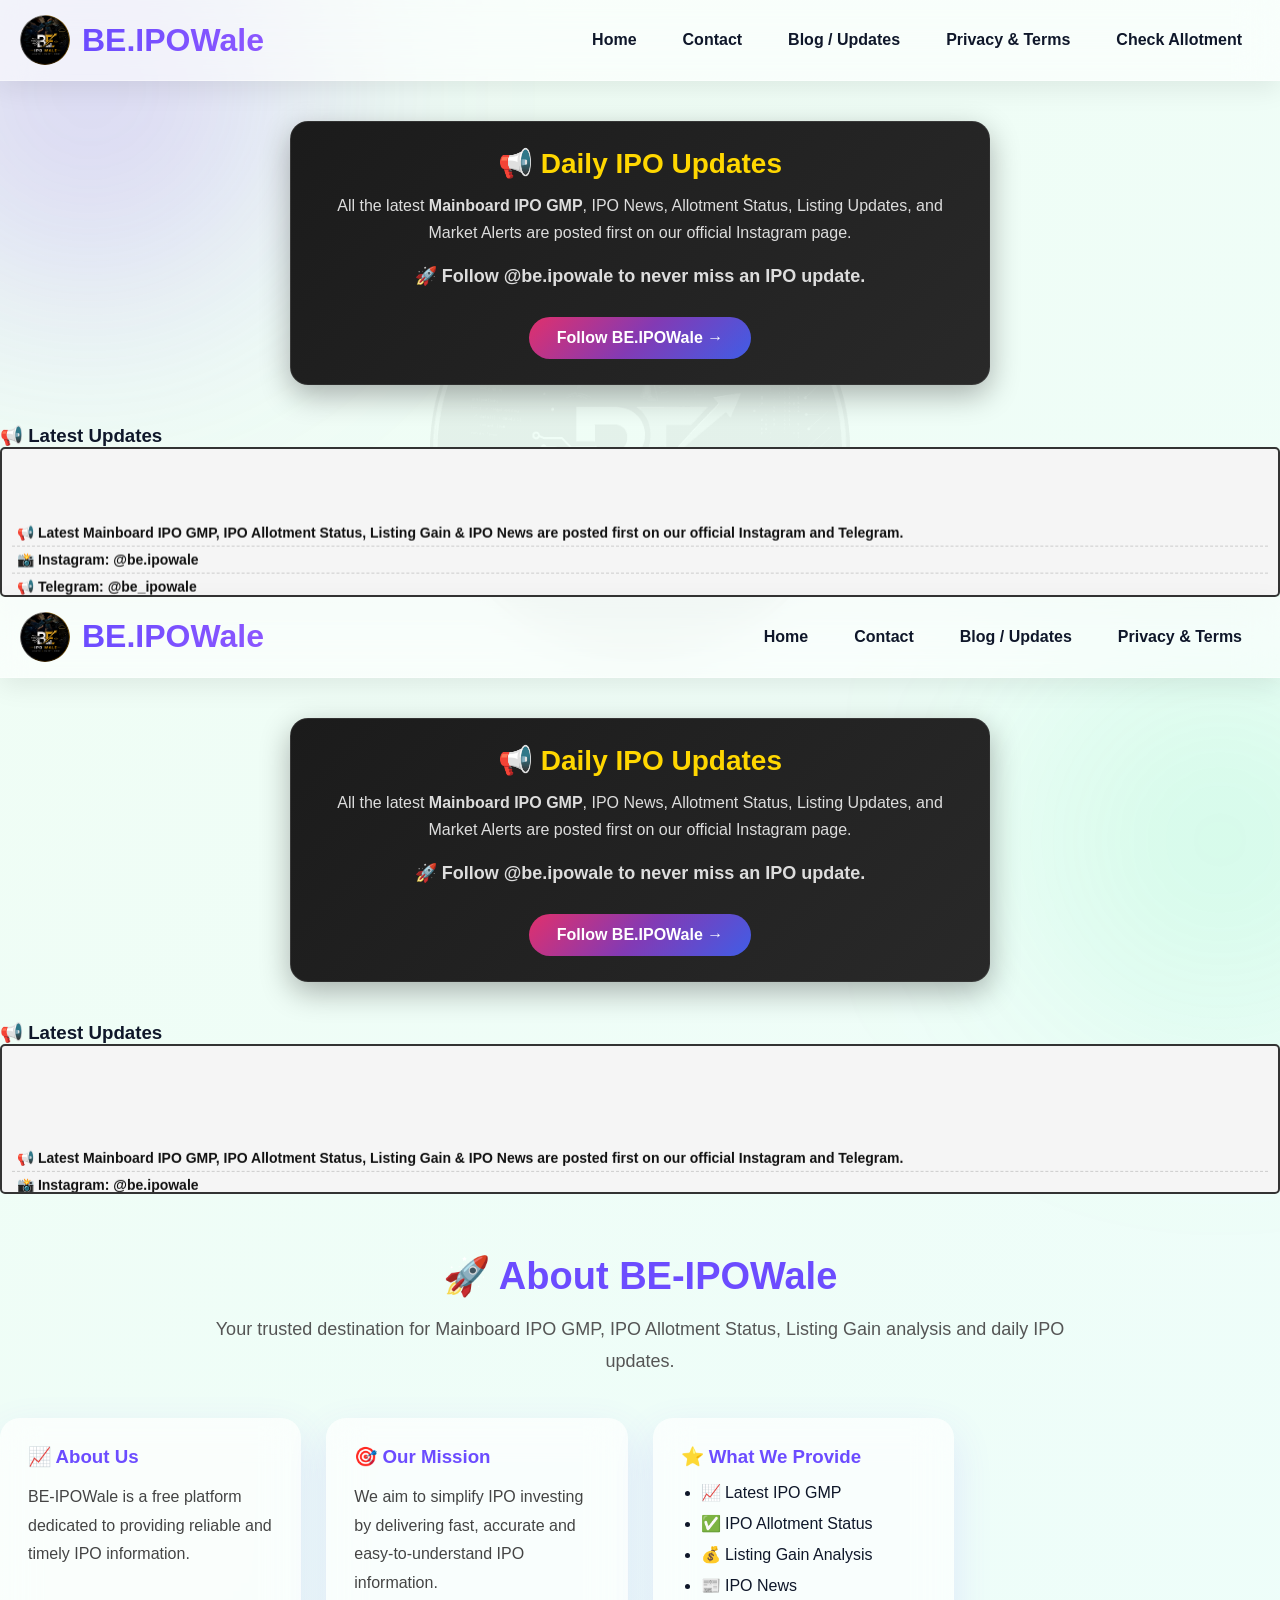
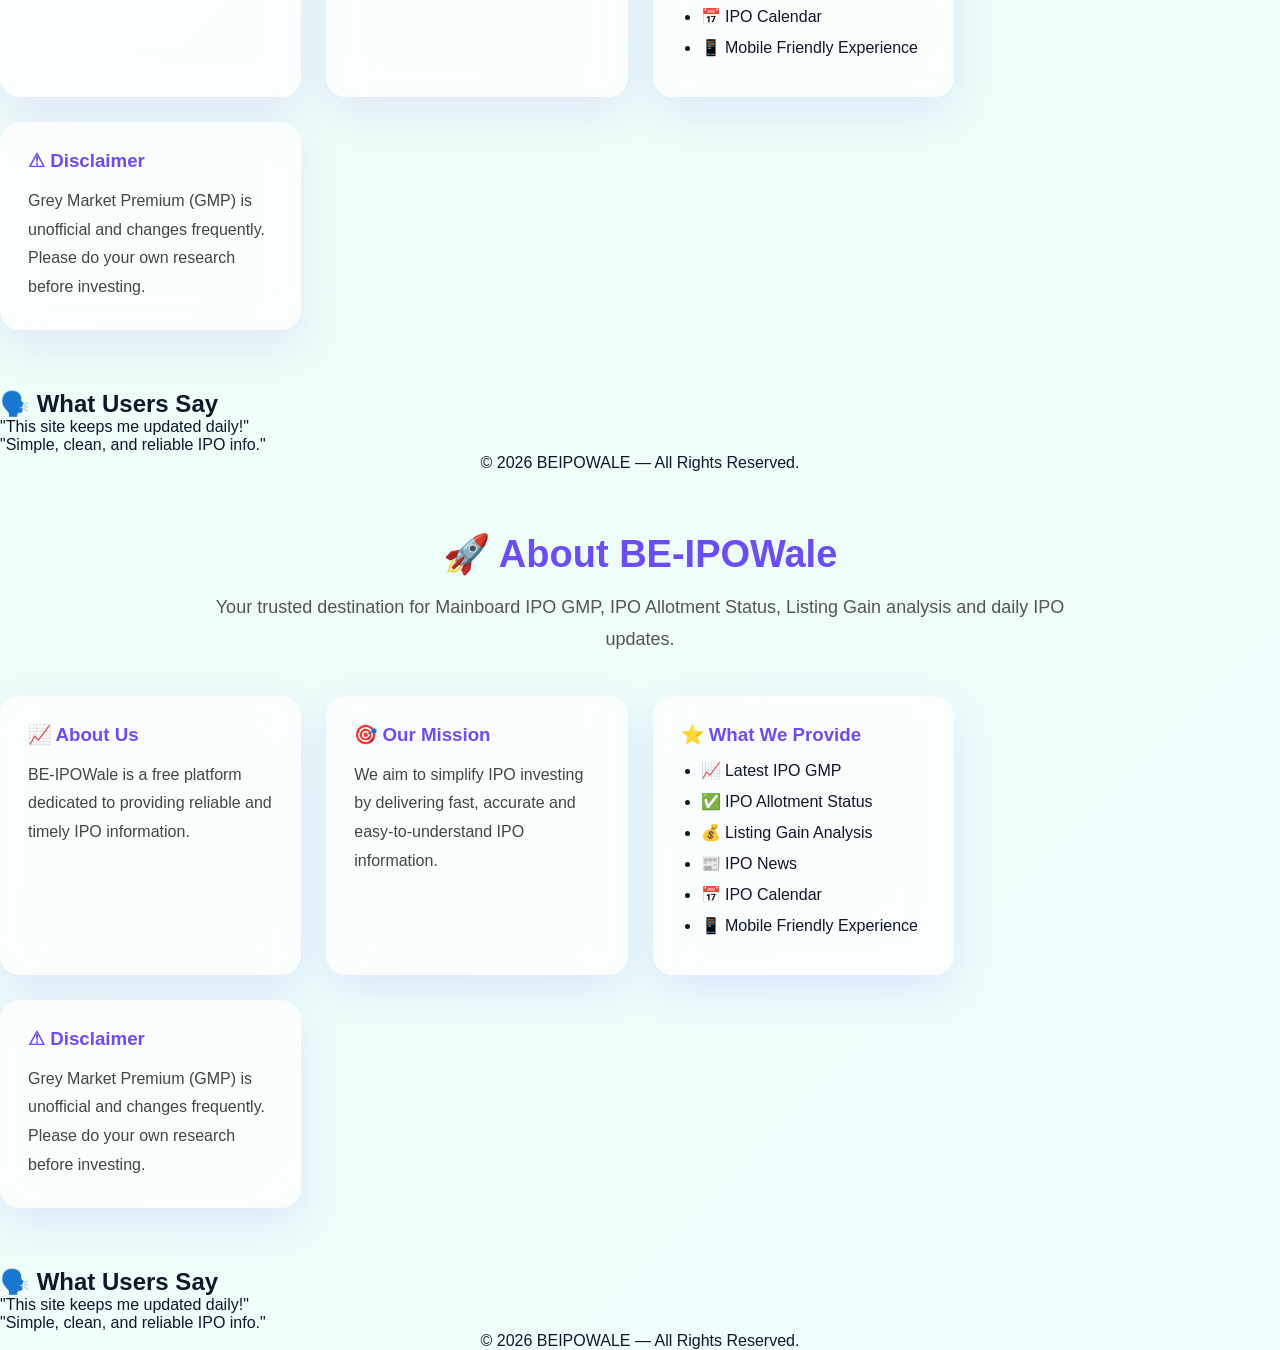
==== index.html @ 0b098747 "Create index.html" ====
<!DOCTYPE html>
<html lang="en">
<head>
    <meta charset="UTF-8">
    <meta http-equiv="X-UA-Compatible" content="IE=edge">

    <!-- Responsive -->
    <meta name="viewport" content="width=device-width, initial-scale=1.0">

    <!-- Primary SEO -->
    <title>BE.IPOWale | Mainboard IPO GMP, IPO Allotment Status, Listing Gain & IPO Calendar</title>

    <meta name="title" content="BE.IPOWale | Mainboard IPO GMP, IPO Allotment Status & IPO Updates">

    <meta name="description" content="Get the latest Mainboard IPO GMP, IPO Allotment Status, Listing Gain, IPO Calendar, Subscription Status, IPO News and Daily IPO Updates. BE.IPOWale provides fast, reliable and easy-to-understand IPO information for investors.">

    <meta name="keywords" content="IPO GMP, Mainboard IPO GMP, IPO Allotment Status, IPO Listing Gain, IPO Calendar, IPO News, Upcoming IPO, Current IPO, Latest IPO, IPO Subscription, Grey Market Premium, BE IPOWale">

    <meta name="author" content="BE.IPOWale">

    <meta name="robots" content="index, follow, max-image-preview:large">

    <meta name="googlebot" content="index, follow">

    <meta name="revisit-after" content="1 day">

    <!-- Canonical -->
    <link rel="canonical" href="https://beipowale.onrender.com/">

    <!-- Language -->
    <meta name="language" content="English">
    <meta http-equiv="content-language" content="en">

    <!-- Geo -->
    <meta name="geo.region" content="IN">
    <meta name="geo.country" content="India">

    <!-- Theme -->
    <meta name="theme-color" content="#0f172a">

    <!-- Open Graph -->
    <meta property="og:type" content="website">

    <meta property="og:site_name" content="BE.IPOWale">

    <meta property="og:title" content="BE.IPOWale | Mainboard IPO GMP & Allotment Status">

    <meta property="og:description" content="Latest Mainboard IPO GMP, IPO Allotment Status, Listing Gain, IPO Calendar and Daily IPO Updates.">

    <meta property="og:url" content="https://beipowale.onrender.com/">

    <meta property="og:image" content="https://beipowale.onrender.com/static/logo.jpg">

    <meta property="og:image:width" content="512">

    <meta property="og:image:height" content="512">

    <!-- Twitter -->
    <meta name="twitter:card" content="summary_large_image">

    <meta name="twitter:title" content="BE.IPOWale | Mainboard IPO GMP">

    <meta name="twitter:description" content="Daily Mainboard IPO GMP, IPO Allotment Status, Listing Gain, IPO Calendar and IPO News.">

    <meta name="twitter:image" content="https://beipowale.onrender.com/static/logo.jpg">

    <meta name="twitter:site" content="@be.ipowale">

    <!-- Favicon -->
    <link rel="icon" type="image/png" href="/static/logo.jpg">

    <link rel="apple-touch-icon" href="/static/logo.jpg">

    <!-- Styles -->
    <link rel="stylesheet" href="/static/style.css">

    <!-- Structured Data -->
    <script type="application/ld+json">
    {
      "@context":"https://schema.org",
      "@type":"WebSite",
      "name":"BE.IPOWale",
      "url":"https://beipowale.onrender.com/",
      "description":"Latest Mainboard IPO GMP, IPO Allotment Status, Listing Gain, IPO Calendar and IPO News.",
      "publisher":{
          "@type":"Organization",
          "name":"BE.IPOWale",
          "logo":{
             "@type":"ImageObject",
             "url":"https://beipowale.onrender.com/static/logo.jpg"
          }
      },
      "potentialAction":{
          "@type":"SearchAction",
          "target":"https://beipowale.onrender.com/search?q={search_term_string}",
          "query-input":"required name=search_term_string"
      }
    }
    </script>
 <meta name="google-site-verification" content="jUMJra1Lq14fkxFklUsbDuVm2UQe7QwJyzm6_l7hiqo" />
</head>
   
<body>
    <div class="watermark"></div>
  <!-- Loader -->
  <div class="page-loader"><div class="loader-spinner"></div></div>

  <!-- Header -->
  <header>
    <div class="header-logo">
        <img src="/static/logo.jpg" alt="BE.IPOWale Logo" class="logo">
        <h1 id="heading">BE.IPOWale</h1>
    </div>

    <button class="menu-toggle" onclick="toggleMenu()">☰</button>

    <nav id="mainNav">
        <a href="/">Home</a>
        <a href="/contact">Contact</a>
        <a href="/blog">Blog / Updates</a>
        <a href="/terms">Privacy & Terms</a>
        <a href=""/allotment">Check Allotment</a>
        
    </nav>
</header>
  
  
<!---Instagram Updates Secton--->
<div class="instagram-update-box">
    <h3>📢 Daily IPO Updates</h3>
    <p>
        All the latest <strong>Mainboard IPO GMP</strong>, IPO News,
        Allotment Status, Listing Updates, and Market Alerts are posted
        first on our official Instagram page.
    </p>

    <p class="follow-text">
        🚀 Follow <strong>@be.ipowale</strong> to never miss an IPO update.
    </p>

    <a href="https://instagram.com/be.ipowale" target="_blank" class="insta-btn">
        Follow BE.IPOWale →
    </a>
</div>

<!-- Latest Updates -->
<section class="updates">
  <h3>📢 Latest Updates</h3>
  <marquee behavior="scroll" direction="up" scrollamount="3" onmouseover="this.stop();" onmouseout="this.start();">
    <div>📢 Latest Mainboard IPO GMP, IPO Allotment Status, Listing Gain & IPO News are posted first on our official Instagram and Telegram.</div>

<div>📸 Instagram: <strong>@be.ipowale</strong></div>

<div>📢 Telegram: <strong>@be_ipowale</strong></div>

<div>🚀 Follow us on Instagram and join our Telegram channel to receive daily IPO updates before they appear on the website.</div>

<div>💙 Thank you for supporting <strong>BE.IPOWale</strong>.</div>
  </marquee>
</section>

<!DOCTYPE html>
<html lang="en">
<head>
    <meta charset="UTF-8">
    <meta http-equiv="X-UA-Compatible" content="IE=edge">

    <!-- Responsive -->
    <meta name="viewport" content="width=device-width, initial-scale=1.0">

    <!-- Primary SEO -->
    <title>BE.IPOWale | Mainboard IPO GMP, IPO Allotment Status, Listing Gain & IPO Calendar</title>

    <meta name="title" content="BE.IPOWale | Mainboard IPO GMP, IPO Allotment Status & IPO Updates">

    <meta name="description" content="Get the latest Mainboard IPO GMP, IPO Allotment Status, Listing Gain, IPO Calendar, Subscription Status, IPO News and Daily IPO Updates. BE.IPOWale provides fast, reliable and easy-to-understand IPO information for investors.">

    <meta name="keywords" content="IPO GMP, Mainboard IPO GMP, IPO Allotment Status, IPO Listing Gain, IPO Calendar, IPO News, Upcoming IPO, Current IPO, Latest IPO, IPO Subscription, Grey Market Premium, BE IPOWale">

    <meta name="author" content="BE.IPOWale">

    <meta name="robots" content="index, follow, max-image-preview:large">

    <meta name="googlebot" content="index, follow">

    <meta name="revisit-after" content="1 day">

    <!-- Canonical -->
    <link rel="canonical" href="https://beipowale.onrender.com/">

    <!-- Language -->
    <meta name="language" content="English">
    <meta http-equiv="content-language" content="en">

    <!-- Geo -->
    <meta name="geo.region" content="IN">
    <meta name="geo.country" content="India">

    <!-- Theme -->
    <meta name="theme-color" content="#0f172a">

    <!-- Open Graph -->
    <meta property="og:type" content="website">

    <meta property="og:site_name" content="BE.IPOWale">

    <meta property="og:title" content="BE.IPOWale | Mainboard IPO GMP & Allotment Status">

    <meta property="og:description" content="Latest Mainboard IPO GMP, IPO Allotment Status, Listing Gain, IPO Calendar and Daily IPO Updates.">

    <meta property="og:url" content="https://beipowale.onrender.com/">

    <meta property="og:image" content="https://beipowale.onrender.com/static/logo.jpg">

    <meta property="og:image:width" content="512">

    <meta property="og:image:height" content="512">

    <!-- Twitter -->
    <meta name="twitter:card" content="summary_large_image">

    <meta name="twitter:title" content="BE.IPOWale | Mainboard IPO GMP">

    <meta name="twitter:description" content="Daily Mainboard IPO GMP, IPO Allotment Status, Listing Gain, IPO Calendar and IPO News.">

    <meta name="twitter:image" content="https://beipowale.onrender.com/static/logo.jpg">

    <meta name="twitter:site" content="@be.ipowale">

    <!-- Favicon -->
    <link rel="icon" type="image/png" href="/static/logo.jpg">

    <link rel="apple-touch-icon" href="/static/logo.jpg">

    <!-- Styles -->
    <link rel="stylesheet" href="/static/style.css">

    <!-- Structured Data -->
    <script type="application/ld+json">
    {
      "@context":"https://schema.org",
      "@type":"WebSite",
      "name":"BE.IPOWale",
      "url":"https://beipowale.onrender.com/",
      "description":"Latest Mainboard IPO GMP, IPO Allotment Status, Listing Gain, IPO Calendar and IPO News.",
      "publisher":{
          "@type":"Organization",
          "name":"BE.IPOWale",
          "logo":{
             "@type":"ImageObject",
             "url":"https://beipowale.onrender.com/static/logo.jpg"
          }
      },
      "potentialAction":{
          "@type":"SearchAction",
          "target":"https://beipowale.onrender.com/search?q={search_term_string}",
          "query-input":"required name=search_term_string"
      }
    }
    </script>
 <meta name="google-site-verification" content="jUMJra1Lq14fkxFklUsbDuVm2UQe7QwJyzm6_l7hiqo" />
</head>
   
<body>
    <div class="watermark"></div>
  <!-- Loader -->
  <div class="page-loader"><div class="loader-spinner"></div></div>

  <!-- Header -->
  <header>
    <div class="header-logo">
        <img src="/static/logo.jpg" alt="BE.IPOWale Logo" class="logo">
        <h1 id="heading">BE.IPOWale</h1>
    </div>

    <button class="menu-toggle" onclick="toggleMenu()">☰</button>

    <nav id="mainNav">
        <a href="/">Home</a>
        <a href="/contact">Contact</a>
        <a href="/blog">Blog / Updates</a>
        <a href="/terms">Privacy & Terms</a>
    </nav>
</header>
  
  
<!---Instagram Updates Secton--->
<div class="instagram-update-box">
    <h3>📢 Daily IPO Updates</h3>
    <p>
        All the latest <strong>Mainboard IPO GMP</strong>, IPO News,
        Allotment Status, Listing Updates, and Market Alerts are posted
        first on our official Instagram page.
    </p>

    <p class="follow-text">
        🚀 Follow <strong>@be.ipowale</strong> to never miss an IPO update.
    </p>

    <a href="https://instagram.com/be.ipowale" target="_blank" class="insta-btn">
        Follow BE.IPOWale →
    </a>
</div>

<!-- Latest Updates -->
<section class="updates">
  <h3>📢 Latest Updates</h3>
  <marquee behavior="scroll" direction="up" scrollamount="3" onmouseover="this.stop();" onmouseout="this.start();">
    <div>📢 Latest Mainboard IPO GMP, IPO Allotment Status, Listing Gain & IPO News are posted first on our official Instagram and Telegram.</div>

<div>📸 Instagram: <strong>@be.ipowale</strong></div>

<div>📢 Telegram: <strong>@be_ipowale</strong></div>

<div>🚀 Follow us on Instagram and join our Telegram channel to receive daily IPO updates before they appear on the website.</div>

<div>💙 Thank you for supporting <strong>BE.IPOWale</strong>.</div>
  </marquee>
</section>

  <!-- About Section -->
  <section class="about-section">
    <h2>🚀 About BE-IPOWale</h2>
    <p class="about-intro">Your trusted destination for Mainboard IPO GMP, IPO Allotment Status, Listing Gain analysis and daily IPO updates.</p>
    <div class="about-grid">
      <div class="about-card">
        <h3>📈 About Us</h3>
        <p>BE-IPOWale is a free platform dedicated to providing reliable and timely IPO information.</p>
      </div>
      <div class="about-card">
        <h3>🎯 Our Mission</h3>
        <p>We aim to simplify IPO investing by delivering fast, accurate and easy-to-understand IPO information.</p>
      </div>
      <div class="about-card">
        <h3>⭐ What We Provide</h3>
        <ul>
          <li>📈 Latest IPO GMP</li>
          <li>✅ IPO Allotment Status</li>
          <li>💰 Listing Gain Analysis</li>
          <li>📰 IPO News</li>
          <li>📅 IPO Calendar</li>
          <li>📱 Mobile Friendly Experience</li>
        </ul>
      </div>
      <div class="candle-bg">
  <div class="candle"></div>
  <div class="candle red"></div>
  <div class="candle"></div>
  <div class="candle red"></div>
</div>

      <div class="about-card">
        <h3>⚠ Disclaimer</h3>
        <p>Grey Market Premium (GMP) is unofficial and changes frequently. Please do your own research before investing.</p>
      </div>
    </div>
  </section>

  <!-- Testimonials -->
  <section class="testimonials">
    <h2>🗣️ What Users Say</h2>
    <div class="testimonial-card">"This site keeps me updated daily!"</div>
    <div class="testimonial-card">"Simple, clean, and reliable IPO info."</div>
  </section>

  <!-- Footer -->
   <center>
  <footer>
    <p>© 2026 BEIPOWALE — All Rights Reserved.</p>
    </footer>
  </center>
  <!-- Scroll-to-Top -->
  <button onclick="scrollToTop()" id="scrollTopBtn" title="Go to top">⬆️</button>

  <script>
    // Loader
    window.addEventListener('load', () => {
      const loader = document.querySelector('.page-loader');
      setTimeout(() => loader.classList.add('fade-out'), 1000);
    });

    // Scroll-to-top
    function scrollToTop() {
      window.scrollTo({ top: 0, behavior: 'smooth' });
    }
    window.onscroll = () => {
      const btn = document.getElementById("scrollTopBtn");
      btn.style.display = (document.documentElement.scrollTop > 200) ? "block" : "none";
    };

    // Toggle Menu
    function toggleMenu() {
      document.getElementById("mainNav").classList.toggle("nav-visible");
    }
  </script>
</body>
</html>


  <!-- About Section -->
  <section class="about-section">
    <h2>🚀 About BE-IPOWale</h2>
    <p class="about-intro">Your trusted destination for Mainboard IPO GMP, IPO Allotment Status, Listing Gain analysis and daily IPO updates.</p>
    <div class="about-grid">
      <div class="about-card">
        <h3>📈 About Us</h3>
        <p>BE-IPOWale is a free platform dedicated to providing reliable and timely IPO information.</p>
      </div>
      <div class="about-card">
        <h3>🎯 Our Mission</h3>
        <p>We aim to simplify IPO investing by delivering fast, accurate and easy-to-understand IPO information.</p>
      </div>
      <div class="about-card">
        <h3>⭐ What We Provide</h3>
        <ul>
          <li>📈 Latest IPO GMP</li>
          <li>✅ IPO Allotment Status</li>
          <li>💰 Listing Gain Analysis</li>
          <li>📰 IPO News</li>
          <li>📅 IPO Calendar</li>
          <li>📱 Mobile Friendly Experience</li>
        </ul>
      </div>
      <div class="candle-bg">
  <div class="candle"></div>
  <div class="candle red"></div>
  <div class="candle"></div>
  <div class="candle red"></div>
</div>

      <div class="about-card">
        <h3>⚠ Disclaimer</h3>
        <p>Grey Market Premium (GMP) is unofficial and changes frequently. Please do your own research before investing.</p>
      </div>
    </div>
  </section>

  <!-- Testimonials -->
  <section class="testimonials">
    <h2>🗣️ What Users Say</h2>
    <div class="testimonial-card">"This site keeps me updated daily!"</div>
    <div class="testimonial-card">"Simple, clean, and reliable IPO info."</div>
  </section>

  <!-- Footer -->
   <center>
  <footer>
    <p>© 2026 BEIPOWALE — All Rights Reserved.</p>
    </footer>
  </center>
  <!-- Scroll-to-Top -->
  <button onclick="scrollToTop()" id="scrollTopBtn" title="Go to top">⬆️</button>

  <script>
    // Loader
    window.addEventListener('load', () => {
      const loader = document.querySelector('.page-loader');
      setTimeout(() => loader.classList.add('fade-out'), 1000);
    });

    // Scroll-to-top
    function scrollToTop() {
      window.scrollTo({ top: 0, behavior: 'smooth' });
    }
    window.onscroll = () => {
      const btn = document.getElementById("scrollTopBtn");
      btn.style.display = (document.documentElement.scrollTop > 200) ? "block" : "none";
    };

    // Toggle Menu
    function toggleMenu() {
      document.getElementById("mainNav").classList.toggle("nav-visible");
    }
  </script>
</body>
</html>
---- static/style.css ----
/* ==========================================================
   BE-IPOWALE Premium Fintech Theme
   ========================================================== */
/* Hide hamburger on desktop */
.menu-toggle{
    display: none;
    background: none;
    border: none;
    cursor: pointer;
    font-size: 28px;
    color: var(--dark);
}
.menu-toggle{
    display: none;
}

:root{
  --primary:#6C4CFF;
  --primary-dark:#4F46E5;
  --secondary:#9B5CFF;
  --accent:#FFD54A;
  --success:#00E676;
  --error:#EF4444;
  --gray:#D1D5DB;
  --dark:#0F172A;
  --light:#F8FAFC;
  --white:#fff;
  --glass:rgba(255,255,255,.58);
  --shadow:0 18px 45px rgba(108,76,255,.18);
  --transition:.35s ease;
}

*{margin:0;padding:0;box-sizing:border-box}
html{scroll-behavior:smooth}
body{
 font-family:'Poppins','Segoe UI',sans-serif;
 color:var(--dark);
 background:linear-gradient(-45deg,#eef2ff,#fdf4ff,#ecfeff,#f0fdf4);
 background-size:400% 400%;
 animation:bg 18s ease infinite;
 overflow-x:hidden;
}
@keyframes bg{
0%{background-position:0 50%}
50%{background-position:100% 50%}
100%{background-position:0 50%}
}
body:before,body:after{
content:"";
position:fixed;
border-radius:50%;
filter:blur(120px);
z-index:-1;
animation:blob 18s ease-in-out infinite alternate;
}
body:before{
width:420px;height:420px;
left:-120px;top:-120px;
background:#7c3aed33;
}
body:after{
width:360px;height:360px;
right:-120px;bottom:-120px;
background:#00e67622;
}
@keyframes blob{
to{transform:translate(120px,-60px)}
}

header{
display:flex;
justify-content:space-between;
align-items:center;
padding:18px 28px;
position:sticky;
top:0;
z-index:999;
background:var(--glass);
backdrop-filter:blur(20px);
-webkit-backdrop-filter:blur(20px);
border-bottom:1px solid rgba(255,255,255,.35);
box-shadow:0 8px 25px rgba(0,0,0,.08);
position:relative;
}

header{
    display:flex;
    align-items:center;
    justify-content:space-between;
    padding:15px 20px;
}

.header-logo{
    display:flex;
    align-items:center;
    gap:12px;
}

.logo{
    width:50px;
    height:50px;
    border-radius:50%; /* Remove this line if you don't want a circular logo */
    object-fit:cover;
}

#heading{
    margin:0;
}

#heading{
font-weight:800;
background:linear-gradient(90deg,#6C4CFF,#9B5CFF,#FFD54A);
background-size:300%;
-webkit-background-clip:text;
-webkit-text-fill-color:transparent;
animation:logo 6s linear infinite;
}
@keyframes logo{
to{background-position:300%}
}

nav{
display:flex;
align-items:center;
gap:10px;
margin-left:auto;
padding:0;
background:none;
box-shadow:none;
}
nav a{
text-decoration:none;
padding:12px 18px;
border-radius:12px;
color:var(--dark);
font-weight:600;
transition:var(--transition);
}
nav a:hover{
background:linear-gradient(135deg,#6C4CFF,#9B5CFF);
color:#fff;
transform:translateY(-3px);
}

.container{max-width:1200px;margin:auto;padding:24px}
@media(max-width:768px){
header{padding:14px 18px}
nav{flex-direction:column}
.container{padding:16px}
}
/*LOGO in background*/
.watermark{
    position: fixed;
    inset: 0;
    background: url("logo.jpg") center center no-repeat;
    background-size: 420px;
    opacity: 0.025;
    filter: grayscale(100%) blur(0.5px);
    pointer-events: none;
    z-index: -1;
   
}

@media (max-width:768px){
    .watermark{
        background-size:220px;
    }
}


/* =====================================
   MOBILE RESPONSIVE
===================================== */

@media (max-width:992px){
.container{padding:20px}
header{padding:15px 18px}
#heading{font-size:30px !important}
nav{margin:10px}
}

@media (max-width:768px){
html{font-size:15px}
header{padding:14px 15px}
.menu-toggle{display:block;font-size:28px;color:var(--primary)}
nav{
display:none;
position:absolute;
top:100%;
left:15px;
right:15px;
padding:15px;
flex-direction:column;
background:rgba(255,255,255,.98);
border-radius:18px;
box-shadow:0 10px 30px rgba(0,0,0,.15);
z-index:999;
}
nav.nav-visible{
display:flex;
}
nav a{width:100%;justify-content:center;padding:15px}
}

@media (max-width:480px){
.container{padding:14px}
#heading{font-size:24px !important}
header{padding:12px}
section{padding:18px;border-radius:18px}
.live-notice{
    margin:20px;
    padding:14px 18px;
    border-radius:14px;
    background:linear-gradient(90deg,#111827,#1f2937);
    color:#fff;
    display:flex;
    align-items:center;
    font-size:13px;
    transform: translateX(70px);
}
.live-dot{
    width:10px;
    height:10px;
    border-radius:50%;
    background:#ff3b30;
    margin-right:12px;
    animation:blink 1s infinite;
}
@keyframes blink{50%{opacity:.35}}
}

#scrollTopBtn{
position:fixed;
bottom:30px;
right:30px;
width:50px;
height:50px;
border:none;
border-radius:50%;
background:linear-gradient(135deg,#6C4CFF,#9B5CFF);
color:#fff;
cursor:pointer;
box-shadow:0 10px 25px rgba(108,76,255,.35);
display:none;
transition:var(--transition);
z-index:999;
}
#scrollTopBtn:hover{transform:scale(1.08)}

@media (max-width:360px){
#heading{font-size:20px !important}
nav a{font-size:14px;padding:12px}
section h2{font-size:20px}
}

.about-section{margin:60px 0;text-align:center}
.about-section h2{font-size:38px;margin-bottom:15px;color:var(--primary)}
.about-intro{
max-width:850px;
margin:0 auto 40px;
font-size:18px;
color:#555;
line-height:1.8;
}
.about-grid{
display:grid;
grid-template-columns:repeat(auto-fit,minmax(260px,1fr));
gap:25px;
}
.about-card{
background:rgba(255,255,255,.65);
backdrop-filter:blur(18px);
-webkit-backdrop-filter:blur(18px);
padding:28px;
border-radius:20px;
box-shadow:0 15px 40px rgba(108,76,255,.12);
transition:var(--transition);
text-align:left;
}
.about-card:hover{
transform:translateY(-8px);
box-shadow:0 20px 50px rgba(108,76,255,.25);
}
.about-card h3{margin-bottom:15px;color:#6C4CFF}
.about-card p{line-height:1.8;color:#444}
.about-card ul{padding-left:20px}
.about-card li{margin-bottom:12px}

@media(max-width:768px){
.about-section h2{font-size:28px}
.about-intro{font-size:15px}
.about-card{padding:20px}
}

/* ✅ Marquee Styling */
marquee {
  display:block;
  width:100%;
  color:#fff;
  font-weight:600;
  padding:8px 0;
  background:linear-gradient(90deg,#6C4CFF,#9B5CFF);
  border-radius:8px;
}

/* ✅ Marquee Styling */
marquee {
  display: block;
  width: 100%;
  padding: 10px;
  font-weight: 600;
  color: #fff;
  background: linear-gradient(90deg, #6C4CFF, #9B5CFF);
  border-radius: 8px;
}

/* ✅ Latest Updates Marquee Box */
.updates marquee {
  display: block;
  width: 100%;
  height: 150px;
  padding: 10px;
  background: #f5f5f5;
  border: 2px solid #333;
  border-radius: 5px;
  color: #111;
  font-size: 14px;
}
.updates marquee div {
  padding: 5px;
  border-bottom: 1px dashed #ccc;
}

/*Instgarm updates section*/
.instagram-update-box{
    max-width:700px;
    margin:40px auto;
    padding:25px;
    border-radius:18px;
    background:linear-gradient(135deg,#1b1b1b,#292929);
    border:1px solid rgba(255,255,255,.08);
    text-align:center;
    box-shadow:0 10px 30px rgba(0,0,0,.3);
}

.instagram-update-box h3{
    color:#FFD700;
    margin-bottom:12px;
    font-size:28px;
}

.instagram-update-box p{
    color:#ddd;
    line-height:1.7;
    margin-bottom:15px;
}

.follow-text{
    color:#00ff84;
    font-weight:600;
    font-size:18px;
}

.insta-btn{
    display:inline-block;
    margin-top:10px;
    padding:12px 28px;
    background:linear-gradient(135deg,#E1306C,#833AB4,#405DE6);
    color:#fff;
    text-decoration:none;
    font-weight:700;
    border-radius:50px;
    transition:.3s;
}

.insta-btn:hover{
    transform:translateY(-3px);
    box-shadow:0 10px 20px rgba(225,48,108,.4);
}
---- static/style.css ----
/* ==========================================================
   BE-IPOWALE Premium Fintech Theme
   ========================================================== */
/* Hide hamburger on desktop */
.menu-toggle{
    display: none;
    background: none;
    border: none;
    cursor: pointer;
    font-size: 28px;
    color: var(--dark);
}
.menu-toggle{
    display: none;
}

:root{
  --primary:#6C4CFF;
  --primary-dark:#4F46E5;
  --secondary:#9B5CFF;
  --accent:#FFD54A;
  --success:#00E676;
  --error:#EF4444;
  --gray:#D1D5DB;
  --dark:#0F172A;
  --light:#F8FAFC;
  --white:#fff;
  --glass:rgba(255,255,255,.58);
  --shadow:0 18px 45px rgba(108,76,255,.18);
  --transition:.35s ease;
}

*{margin:0;padding:0;box-sizing:border-box}
html{scroll-behavior:smooth}
body{
 font-family:'Poppins','Segoe UI',sans-serif;
 color:var(--dark);
 background:linear-gradient(-45deg,#eef2ff,#fdf4ff,#ecfeff,#f0fdf4);
 background-size:400% 400%;
 animation:bg 18s ease infinite;
 overflow-x:hidden;
}
@keyframes bg{
0%{background-position:0 50%}
50%{background-position:100% 50%}
100%{background-position:0 50%}
}
body:before,body:after{
content:"";
position:fixed;
border-radius:50%;
filter:blur(120px);
z-index:-1;
animation:blob 18s ease-in-out infinite alternate;
}
body:before{
width:420px;height:420px;
left:-120px;top:-120px;
background:#7c3aed33;
}
body:after{
width:360px;height:360px;
right:-120px;bottom:-120px;
background:#00e67622;
}
@keyframes blob{
to{transform:translate(120px,-60px)}
}

header{
display:flex;
justify-content:space-between;
align-items:center;
padding:18px 28px;
position:sticky;
top:0;
z-index:999;
background:var(--glass);
backdrop-filter:blur(20px);
-webkit-backdrop-filter:blur(20px);
border-bottom:1px solid rgba(255,255,255,.35);
box-shadow:0 8px 25px rgba(0,0,0,.08);
position:relative;
}

header{
    display:flex;
    align-items:center;
    justify-content:space-between;
    padding:15px 20px;
}

.header-logo{
    display:flex;
    align-items:center;
    gap:12px;
}

.logo{
    width:50px;
    height:50px;
    border-radius:50%; /* Remove this line if you don't want a circular logo */
    object-fit:cover;
}

#heading{
    margin:0;
}

#heading{
font-weight:800;
background:linear-gradient(90deg,#6C4CFF,#9B5CFF,#FFD54A);
background-size:300%;
-webkit-background-clip:text;
-webkit-text-fill-color:transparent;
animation:logo 6s linear infinite;
}
@keyframes logo{
to{background-position:300%}
}

nav{
display:flex;
align-items:center;
gap:10px;
margin-left:auto;
padding:0;
background:none;
box-shadow:none;
}
nav a{
text-decoration:none;
padding:12px 18px;
border-radius:12px;
color:var(--dark);
font-weight:600;
transition:var(--transition);
}
nav a:hover{
background:linear-gradient(135deg,#6C4CFF,#9B5CFF);
color:#fff;
transform:translateY(-3px);
}

.container{max-width:1200px;margin:auto;padding:24px}
@media(max-width:768px){
header{padding:14px 18px}
nav{flex-direction:column}
.container{padding:16px}
}
/*LOGO in background*/
.watermark{
    position: fixed;
    inset: 0;
    background: url("logo.jpg") center center no-repeat;
    background-size: 420px;
    opacity: 0.025;
    filter: grayscale(100%) blur(0.5px);
    pointer-events: none;
    z-index: -1;
   
}

@media (max-width:768px){
    .watermark{
        background-size:220px;
    }
}


/* =====================================
   MOBILE RESPONSIVE
===================================== */

@media (max-width:992px){
.container{padding:20px}
header{padding:15px 18px}
#heading{font-size:30px !important}
nav{margin:10px}
}

@media (max-width:768px){
html{font-size:15px}
header{padding:14px 15px}
.menu-toggle{display:block;font-size:28px;color:var(--primary)}
nav{
display:none;
position:absolute;
top:100%;
left:15px;
right:15px;
padding:15px;
flex-direction:column;
background:rgba(255,255,255,.98);
border-radius:18px;
box-shadow:0 10px 30px rgba(0,0,0,.15);
z-index:999;
}
nav.nav-visible{
display:flex;
}
nav a{width:100%;justify-content:center;padding:15px}
}

@media (max-width:480px){
.container{padding:14px}
#heading{font-size:24px !important}
header{padding:12px}
section{padding:18px;border-radius:18px}
.live-notice{
    margin:20px;
    padding:14px 18px;
    border-radius:14px;
    background:linear-gradient(90deg,#111827,#1f2937);
    color:#fff;
    display:flex;
    align-items:center;
    font-size:13px;
    transform: translateX(70px);
}
.live-dot{
    width:10px;
    height:10px;
    border-radius:50%;
    background:#ff3b30;
    margin-right:12px;
    animation:blink 1s infinite;
}
@keyframes blink{50%{opacity:.35}}
}

#scrollTopBtn{
position:fixed;
bottom:30px;
right:30px;
width:50px;
height:50px;
border:none;
border-radius:50%;
background:linear-gradient(135deg,#6C4CFF,#9B5CFF);
color:#fff;
cursor:pointer;
box-shadow:0 10px 25px rgba(108,76,255,.35);
display:none;
transition:var(--transition);
z-index:999;
}
#scrollTopBtn:hover{transform:scale(1.08)}

@media (max-width:360px){
#heading{font-size:20px !important}
nav a{font-size:14px;padding:12px}
section h2{font-size:20px}
}

.about-section{margin:60px 0;text-align:center}
.about-section h2{font-size:38px;margin-bottom:15px;color:var(--primary)}
.about-intro{
max-width:850px;
margin:0 auto 40px;
font-size:18px;
color:#555;
line-height:1.8;
}
.about-grid{
display:grid;
grid-template-columns:repeat(auto-fit,minmax(260px,1fr));
gap:25px;
}
.about-card{
background:rgba(255,255,255,.65);
backdrop-filter:blur(18px);
-webkit-backdrop-filter:blur(18px);
padding:28px;
border-radius:20px;
box-shadow:0 15px 40px rgba(108,76,255,.12);
transition:var(--transition);
text-align:left;
}
.about-card:hover{
transform:translateY(-8px);
box-shadow:0 20px 50px rgba(108,76,255,.25);
}
.about-card h3{margin-bottom:15px;color:#6C4CFF}
.about-card p{line-height:1.8;color:#444}
.about-card ul{padding-left:20px}
.about-card li{margin-bottom:12px}

@media(max-width:768px){
.about-section h2{font-size:28px}
.about-intro{font-size:15px}
.about-card{padding:20px}
}

/* ✅ Marquee Styling */
marquee {
  display:block;
  width:100%;
  color:#fff;
  font-weight:600;
  padding:8px 0;
  background:linear-gradient(90deg,#6C4CFF,#9B5CFF);
  border-radius:8px;
}

/* ✅ Marquee Styling */
marquee {
  display: block;
  width: 100%;
  padding: 10px;
  font-weight: 600;
  color: #fff;
  background: linear-gradient(90deg, #6C4CFF, #9B5CFF);
  border-radius: 8px;
}

/* ✅ Latest Updates Marquee Box */
.updates marquee {
  display: block;
  width: 100%;
  height: 150px;
  padding: 10px;
  background: #f5f5f5;
  border: 2px solid #333;
  border-radius: 5px;
  color: #111;
  font-size: 14px;
}
.updates marquee div {
  padding: 5px;
  border-bottom: 1px dashed #ccc;
}

/*Instgarm updates section*/
.instagram-update-box{
    max-width:700px;
    margin:40px auto;
    padding:25px;
    border-radius:18px;
    background:linear-gradient(135deg,#1b1b1b,#292929);
    border:1px solid rgba(255,255,255,.08);
    text-align:center;
    box-shadow:0 10px 30px rgba(0,0,0,.3);
}

.instagram-update-box h3{
    color:#FFD700;
    margin-bottom:12px;
    font-size:28px;
}

.instagram-update-box p{
    color:#ddd;
    line-height:1.7;
    margin-bottom:15px;
}

.follow-text{
    color:#00ff84;
    font-weight:600;
    font-size:18px;
}

.insta-btn{
    display:inline-block;
    margin-top:10px;
    padding:12px 28px;
    background:linear-gradient(135deg,#E1306C,#833AB4,#405DE6);
    color:#fff;
    text-decoration:none;
    font-weight:700;
    border-radius:50px;
    transition:.3s;
}

.insta-btn:hover{
    transform:translateY(-3px);
    box-shadow:0 10px 20px rgba(225,48,108,.4);
}
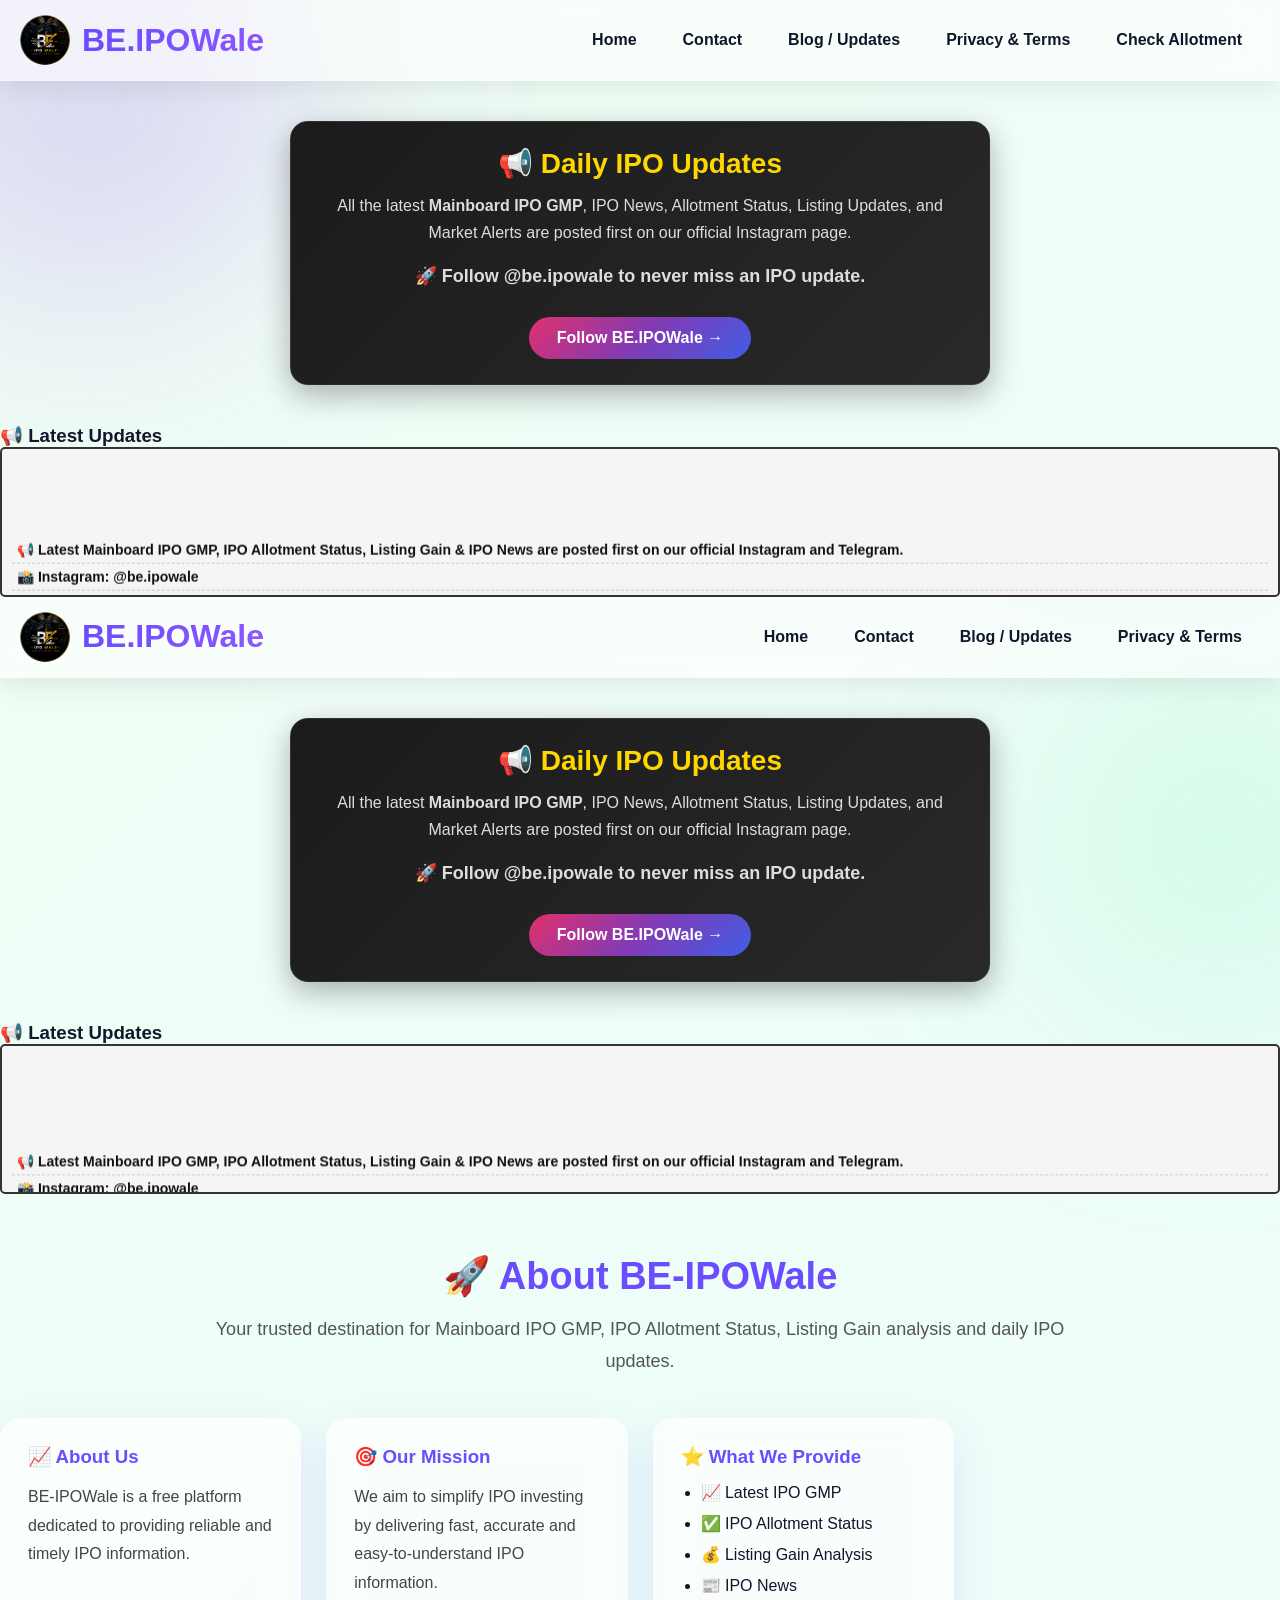
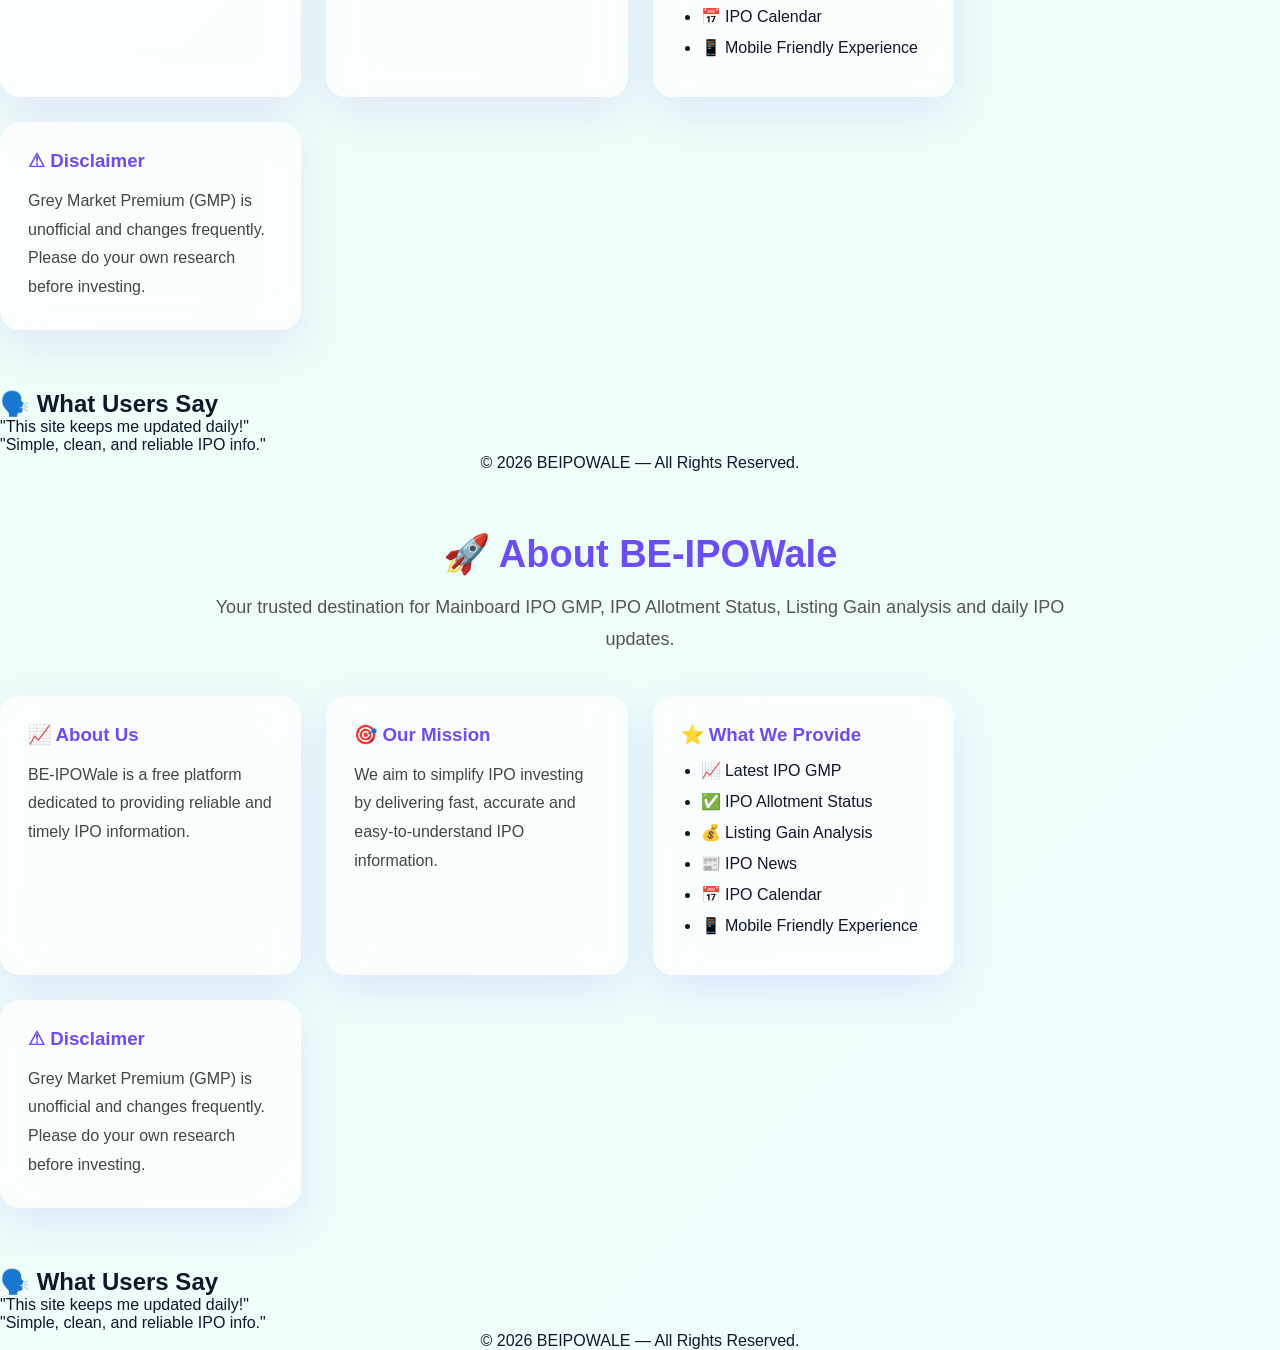
==== commit e28eaa14: "Update index.html" ====
--- a/index.html
+++ b/index.html
@@ -233,7 +233,7 @@
     <link rel="apple-touch-icon" href="/static/logo.jpg">
 
     <!-- Styles -->
-    <link rel="stylesheet" href="/static/style.css">
+    <link rel="stylesheet" href="css/style.css">
 
     <!-- Structured Data -->
     <script type="application/ld+json">
--- a/css/style.css
+++ b/css/style.css
@@ -0,0 +1,379 @@
+/* ==========================================================
+   BE-IPOWALE Premium Fintech Theme
+   ========================================================== */
+/* Hide hamburger on desktop */
+.menu-toggle{
+    display: none;
+    background: none;
+    border: none;
+    cursor: pointer;
+    font-size: 28px;
+    color: var(--dark);
+}
+.menu-toggle{
+    display: none;
+}
+
+:root{
+  --primary:#6C4CFF;
+  --primary-dark:#4F46E5;
+  --secondary:#9B5CFF;
+  --accent:#FFD54A;
+  --success:#00E676;
+  --error:#EF4444;
+  --gray:#D1D5DB;
+  --dark:#0F172A;
+  --light:#F8FAFC;
+  --white:#fff;
+  --glass:rgba(255,255,255,.58);
+  --shadow:0 18px 45px rgba(108,76,255,.18);
+  --transition:.35s ease;
+}
+
+*{margin:0;padding:0;box-sizing:border-box}
+html{scroll-behavior:smooth}
+body{
+ font-family:'Poppins','Segoe UI',sans-serif;
+ color:var(--dark);
+ background:linear-gradient(-45deg,#eef2ff,#fdf4ff,#ecfeff,#f0fdf4);
+ background-size:400% 400%;
+ animation:bg 18s ease infinite;
+ overflow-x:hidden;
+}
+@keyframes bg{
+0%{background-position:0 50%}
+50%{background-position:100% 50%}
+100%{background-position:0 50%}
+}
+body:before,body:after{
+content:"";
+position:fixed;
+border-radius:50%;
+filter:blur(120px);
+z-index:-1;
+animation:blob 18s ease-in-out infinite alternate;
+}
+body:before{
+width:420px;height:420px;
+left:-120px;top:-120px;
+background:#7c3aed33;
+}
+body:after{
+width:360px;height:360px;
+right:-120px;bottom:-120px;
+background:#00e67622;
+}
+@keyframes blob{
+to{transform:translate(120px,-60px)}
+}
+
+header{
+display:flex;
+justify-content:space-between;
+align-items:center;
+padding:18px 28px;
+position:sticky;
+top:0;
+z-index:999;
+background:var(--glass);
+backdrop-filter:blur(20px);
+-webkit-backdrop-filter:blur(20px);
+border-bottom:1px solid rgba(255,255,255,.35);
+box-shadow:0 8px 25px rgba(0,0,0,.08);
+position:relative;
+}
+
+header{
+    display:flex;
+    align-items:center;
+    justify-content:space-between;
+    padding:15px 20px;
+}
+
+.header-logo{
+    display:flex;
+    align-items:center;
+    gap:12px;
+}
+
+.logo{
+    width:50px;
+    height:50px;
+    border-radius:50%; /* Remove this line if you don't want a circular logo */
+    object-fit:cover;
+}
+
+#heading{
+    margin:0;
+}
+
+#heading{
+font-weight:800;
+background:linear-gradient(90deg,#6C4CFF,#9B5CFF,#FFD54A);
+background-size:300%;
+-webkit-background-clip:text;
+-webkit-text-fill-color:transparent;
+animation:logo 6s linear infinite;
+}
+@keyframes logo{
+to{background-position:300%}
+}
+
+nav{
+display:flex;
+align-items:center;
+gap:10px;
+margin-left:auto;
+padding:0;
+background:none;
+box-shadow:none;
+}
+nav a{
+text-decoration:none;
+padding:12px 18px;
+border-radius:12px;
+color:var(--dark);
+font-weight:600;
+transition:var(--transition);
+}
+nav a:hover{
+background:linear-gradient(135deg,#6C4CFF,#9B5CFF);
+color:#fff;
+transform:translateY(-3px);
+}
+
+.container{max-width:1200px;margin:auto;padding:24px}
+@media(max-width:768px){
+header{padding:14px 18px}
+nav{flex-direction:column}
+.container{padding:16px}
+}
+/*LOGO in background*/
+.watermark{
+    position: fixed;
+    inset: 0;
+    background: url("logo.jpg") center center no-repeat;
+    background-size: 420px;
+    opacity: 0.025;
+    filter: grayscale(100%) blur(0.5px);
+    pointer-events: none;
+    z-index: -1;
+   
+}
+
+@media (max-width:768px){
+    .watermark{
+        background-size:220px;
+    }
+}
+
+
+/* =====================================
+   MOBILE RESPONSIVE
+===================================== */
+
+@media (max-width:992px){
+.container{padding:20px}
+header{padding:15px 18px}
+#heading{font-size:30px !important}
+nav{margin:10px}
+}
+
+@media (max-width:768px){
+html{font-size:15px}
+header{padding:14px 15px}
+.menu-toggle{display:block;font-size:28px;color:var(--primary)}
+nav{
+display:none;
+position:absolute;
+top:100%;
+left:15px;
+right:15px;
+padding:15px;
+flex-direction:column;
+background:rgba(255,255,255,.98);
+border-radius:18px;
+box-shadow:0 10px 30px rgba(0,0,0,.15);
+z-index:999;
+}
+nav.nav-visible{
+display:flex;
+}
+nav a{width:100%;justify-content:center;padding:15px}
+}
+
+@media (max-width:480px){
+.container{padding:14px}
+#heading{font-size:24px !important}
+header{padding:12px}
+section{padding:18px;border-radius:18px}
+.live-notice{
+    margin:20px;
+    padding:14px 18px;
+    border-radius:14px;
+    background:linear-gradient(90deg,#111827,#1f2937);
+    color:#fff;
+    display:flex;
+    align-items:center;
+    font-size:13px;
+    transform: translateX(70px);
+}
+.live-dot{
+    width:10px;
+    height:10px;
+    border-radius:50%;
+    background:#ff3b30;
+    margin-right:12px;
+    animation:blink 1s infinite;
+}
+@keyframes blink{50%{opacity:.35}}
+}
+
+#scrollTopBtn{
+position:fixed;
+bottom:30px;
+right:30px;
+width:50px;
+height:50px;
+border:none;
+border-radius:50%;
+background:linear-gradient(135deg,#6C4CFF,#9B5CFF);
+color:#fff;
+cursor:pointer;
+box-shadow:0 10px 25px rgba(108,76,255,.35);
+display:none;
+transition:var(--transition);
+z-index:999;
+}
+#scrollTopBtn:hover{transform:scale(1.08)}
+
+@media (max-width:360px){
+#heading{font-size:20px !important}
+nav a{font-size:14px;padding:12px}
+section h2{font-size:20px}
+}
+
+.about-section{margin:60px 0;text-align:center}
+.about-section h2{font-size:38px;margin-bottom:15px;color:var(--primary)}
+.about-intro{
+max-width:850px;
+margin:0 auto 40px;
+font-size:18px;
+color:#555;
+line-height:1.8;
+}
+.about-grid{
+display:grid;
+grid-template-columns:repeat(auto-fit,minmax(260px,1fr));
+gap:25px;
+}
+.about-card{
+background:rgba(255,255,255,.65);
+backdrop-filter:blur(18px);
+-webkit-backdrop-filter:blur(18px);
+padding:28px;
+border-radius:20px;
+box-shadow:0 15px 40px rgba(108,76,255,.12);
+transition:var(--transition);
+text-align:left;
+}
+.about-card:hover{
+transform:translateY(-8px);
+box-shadow:0 20px 50px rgba(108,76,255,.25);
+}
+.about-card h3{margin-bottom:15px;color:#6C4CFF}
+.about-card p{line-height:1.8;color:#444}
+.about-card ul{padding-left:20px}
+.about-card li{margin-bottom:12px}
+
+@media(max-width:768px){
+.about-section h2{font-size:28px}
+.about-intro{font-size:15px}
+.about-card{padding:20px}
+}
+
+/* ✅ Marquee Styling */
+marquee {
+  display:block;
+  width:100%;
+  color:#fff;
+  font-weight:600;
+  padding:8px 0;
+  background:linear-gradient(90deg,#6C4CFF,#9B5CFF);
+  border-radius:8px;
+}
+
+/* ✅ Marquee Styling */
+marquee {
+  display: block;
+  width: 100%;
+  padding: 10px;
+  font-weight: 600;
+  color: #fff;
+  background: linear-gradient(90deg, #6C4CFF, #9B5CFF);
+  border-radius: 8px;
+}
+
+/* ✅ Latest Updates Marquee Box */
+.updates marquee {
+  display: block;
+  width: 100%;
+  height: 150px;
+  padding: 10px;
+  background: #f5f5f5;
+  border: 2px solid #333;
+  border-radius: 5px;
+  color: #111;
+  font-size: 14px;
+}
+.updates marquee div {
+  padding: 5px;
+  border-bottom: 1px dashed #ccc;
+}
+
+/*Instgarm updates section*/
+.instagram-update-box{
+    max-width:700px;
+    margin:40px auto;
+    padding:25px;
+    border-radius:18px;
+    background:linear-gradient(135deg,#1b1b1b,#292929);
+    border:1px solid rgba(255,255,255,.08);
+    text-align:center;
+    box-shadow:0 10px 30px rgba(0,0,0,.3);
+}
+
+.instagram-update-box h3{
+    color:#FFD700;
+    margin-bottom:12px;
+    font-size:28px;
+}
+
+.instagram-update-box p{
+    color:#ddd;
+    line-height:1.7;
+    margin-bottom:15px;
+}
+
+.follow-text{
+    color:#00ff84;
+    font-weight:600;
+    font-size:18px;
+}
+
+.insta-btn{
+    display:inline-block;
+    margin-top:10px;
+    padding:12px 28px;
+    background:linear-gradient(135deg,#E1306C,#833AB4,#405DE6);
+    color:#fff;
+    text-decoration:none;
+    font-weight:700;
+    border-radius:50px;
+    transition:.3s;
+}
+
+.insta-btn:hover{
+    transform:translateY(-3px);
+    box-shadow:0 10px 20px rgba(225,48,108,.4);
+}
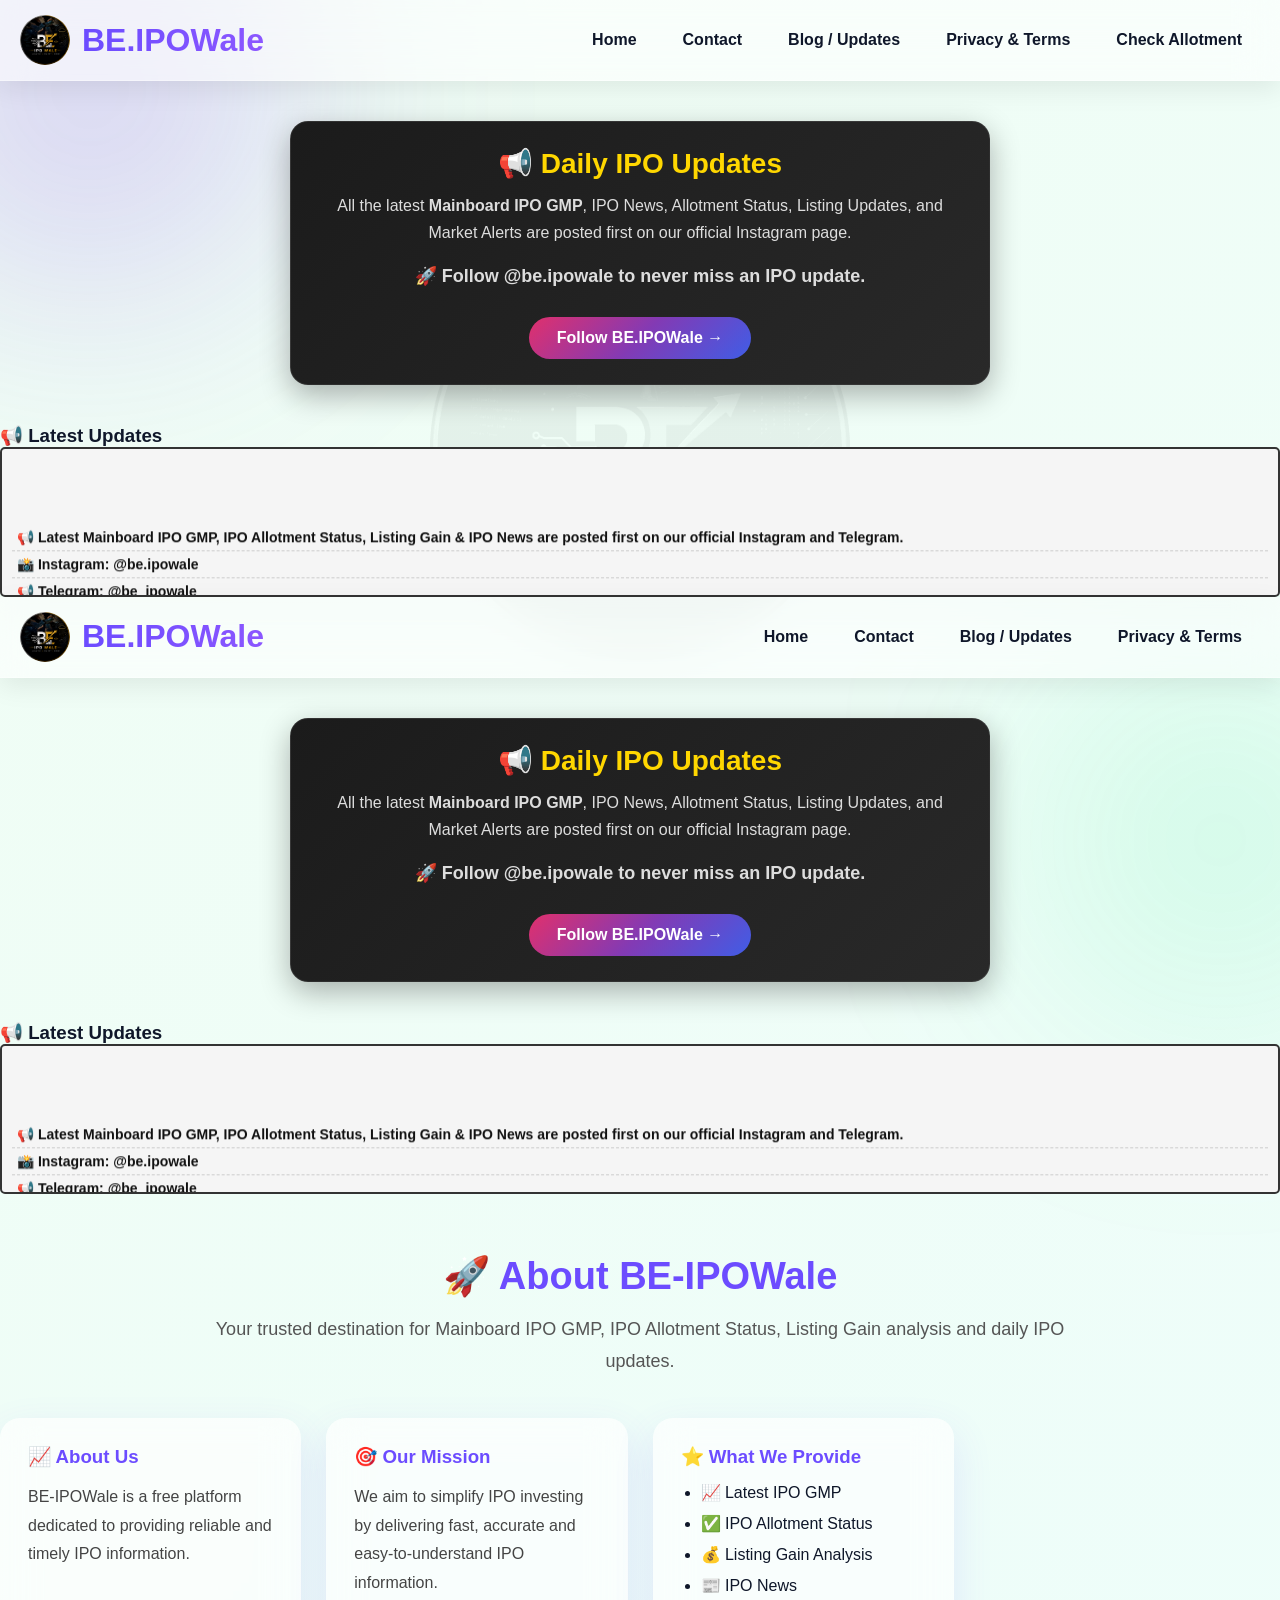
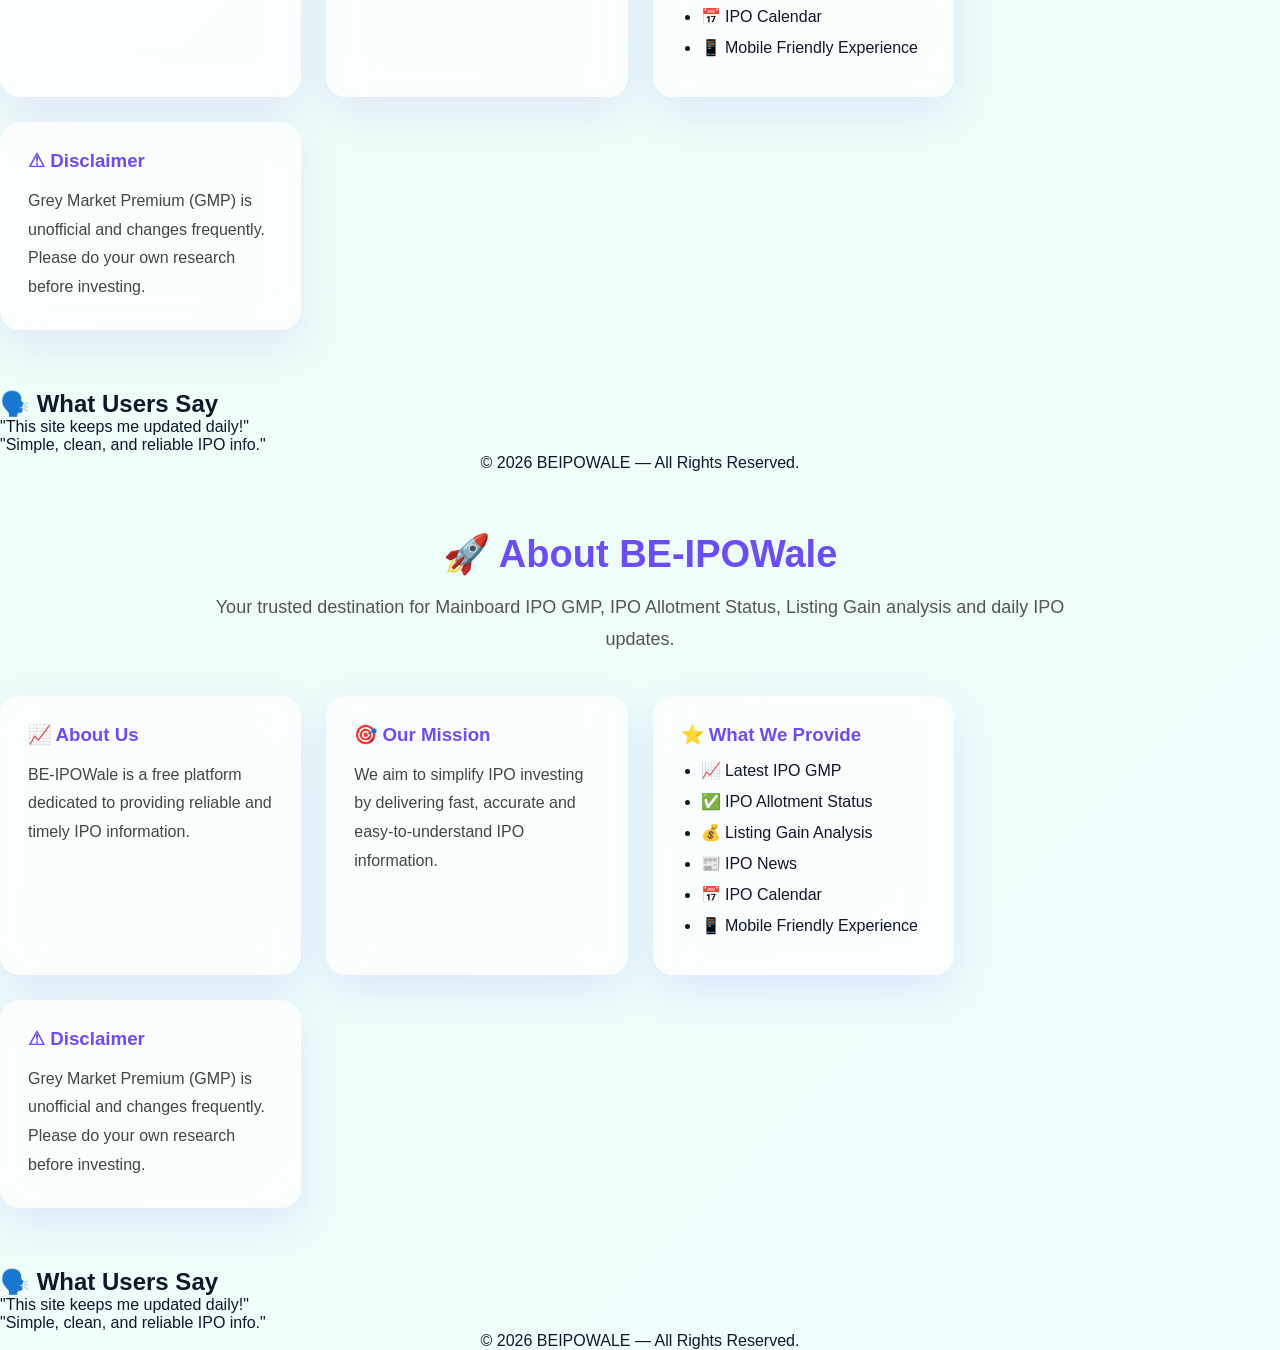
==== commit c8c7895b: "Update index.html" ====
--- a/index.html
+++ b/index.html
@@ -233,7 +233,7 @@
     <link rel="apple-touch-icon" href="/static/logo.jpg">
 
     <!-- Styles -->
-    <link rel="stylesheet" href="css/style.css">
+    <link rel="stylesheet" href="/static/style.css">
 
     <!-- Structured Data -->
     <script type="application/ld+json">
